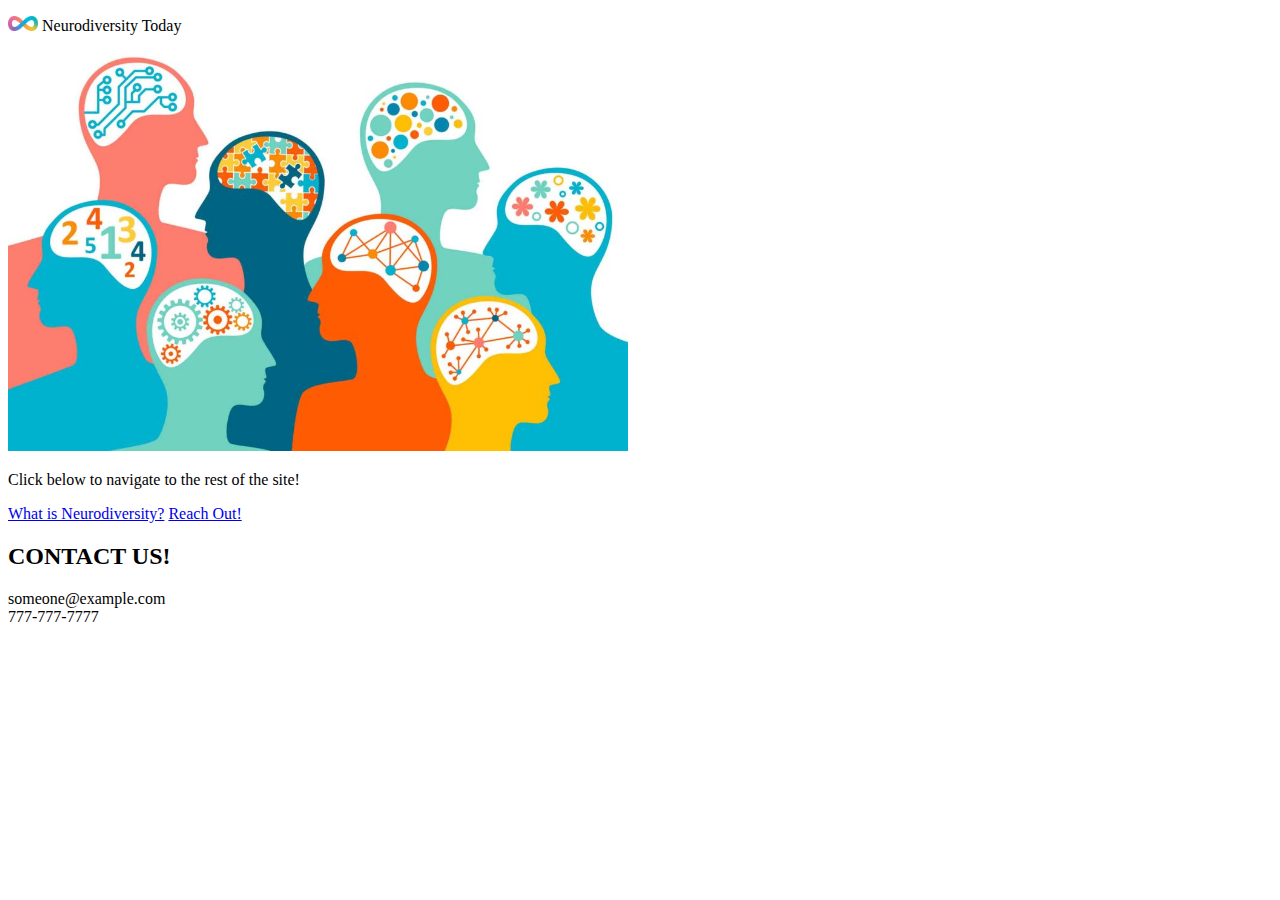
==== index.html @ 7ae712b1 "Adding files" ====
<!DOCTYPE html>
<html lang="en">
<head>
    <!-- Ashton Zonjic, 10/1/23, HTML -->
    <title>Neurodiversity Today - Home Page</title>
    <meta charset=UTF-8>
    <meta name="description" content="Discover the beauty of neurodiversity and how it celebrates the unique 
    strengths and perspectives of individuals with various neurological differences. Learn, share, and support 
    neurodiversity." />
</head>
<body>
    <header>
        <div class="header">
            <p><img src="images/infinity.png" alt="a rainbow infinity symbol" height="15"> Neurodiversity Today</p>
        </div>
    </header>
    
    <main>
        <div class="main">
            <p><img src="images/brains.jpg" alt="Image of many different silouettes of people with 
                illustrations in their heads." height="400"><br></p>
                
            <p>Click below to navigate to the rest of the site!</p>
            <nav><a href="info.html">What is Neurodiversity?</a> <a href="form.html">Reach Out!</a></nav>
        </div>
    </main>

    <footer>
        <div class="footer">
            <h2>CONTACT US!</h2>
            <p>someone@example.com <br>
                777-777-7777<br>
            </p>
        </div>
    </footer>

</body>

</html>
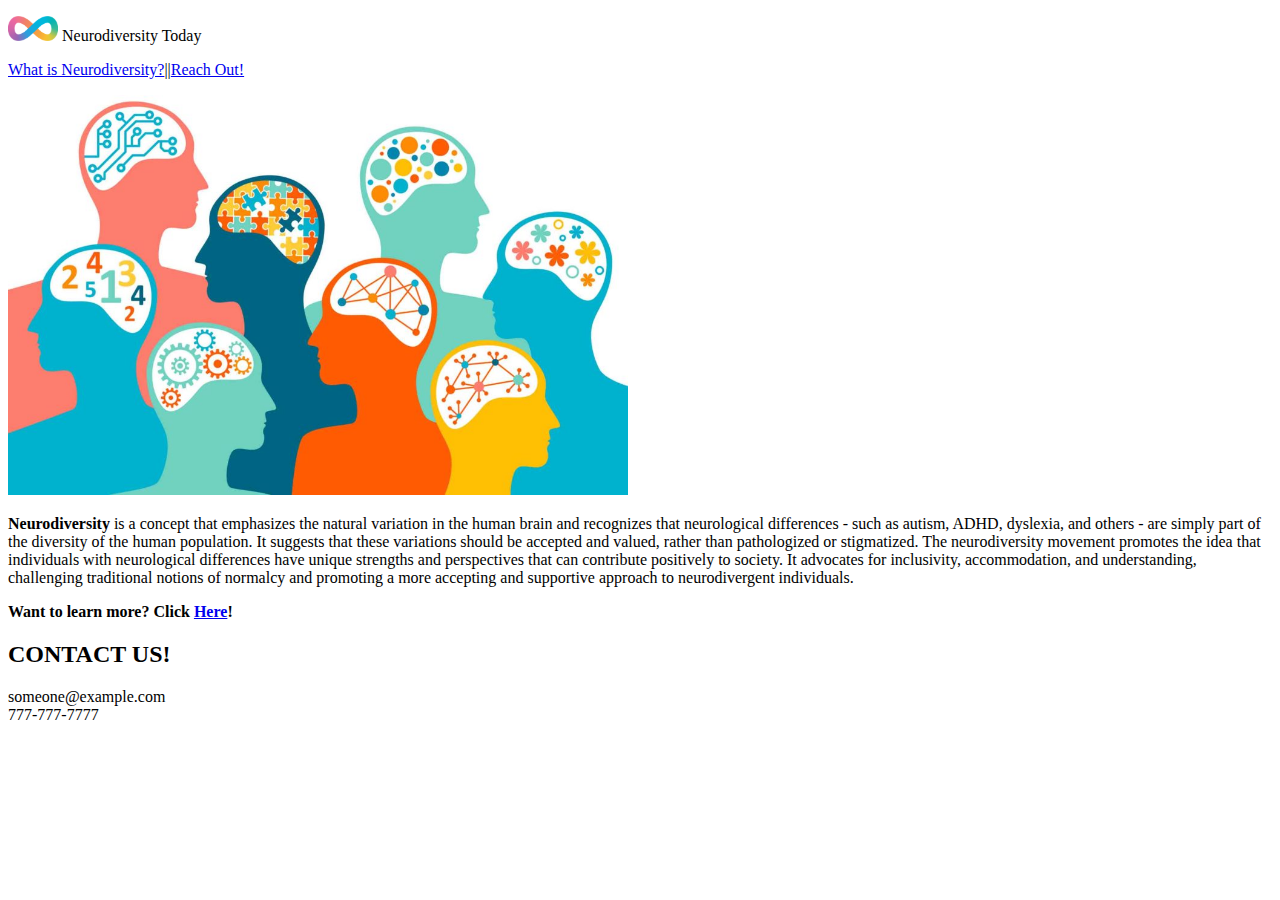
==== commit ad2243f7: "Update index.html" ====
--- a/index.html
+++ b/index.html
@@ -2,33 +2,58 @@
 <html lang="en">
 <head>
     <!-- Ashton Zonjic, 10/1/23, HTML -->
-    <title>Neurodiversity Today - Home Page</title>
+    
+    <link rel="stylesheet" href="css/main.css">
+    <title>Neurodiversity Today - Reach Out</title>
     <meta charset=UTF-8>
     <meta name="description" content="Discover the beauty of neurodiversity and how it celebrates the unique 
     strengths and perspectives of individuals with various neurological differences. Learn, share, and support 
     neurodiversity." />
+    <meta name="keywords" content="Neurodiversity, neurodivergent, neurodiverse, ADHD, autism, mental health">
+    <meta name="author" content="Ashton Zonjic">
 </head>
+<!-- Google tag (gtag.js) -->
+<script async src="https://www.googletagmanager.com/gtag/js?id=G-0YPQMTPTKJ"></script>
+<script>
+  window.dataLayer = window.dataLayer || [];
+  function gtag(){dataLayer.push(arguments);}
+  gtag('js', new Date());
+
+  gtag('config', 'G-0YPQMTPTKJ');
+</script>
 <body>
     <header>
-        <div class="header">
-            <p><img src="images/infinity.png" alt="a rainbow infinity symbol" height="15"> Neurodiversity Today</p>
-        </div>
+            <div class="navContent">
+                <nav>
+                    <p><img src="images/infinity.png" alt="a rainbow infinity symbol" width="50"> Neurodiversity Today</p>
+                    <div class="Links">
+                        <a href="info.html">What is Neurodiversity?</a>||<a href="form.html">Reach Out!</a>
+                    </div>
+                </nav>
+            </div>
     </header>
     
     <main>
         <div class="main">
             <p><img src="images/brains.jpg" alt="Image of many different silouettes of people with 
-                illustrations in their heads." height="400"><br></p>
-                
-            <p>Click below to navigate to the rest of the site!</p>
-            <nav><a href="info.html">What is Neurodiversity?</a> <a href="form.html">Reach Out!</a></nav>
+                illustrations in their heads." height="400"></p>
+                <p><strong>Neurodiversity</strong> is a concept that emphasizes the natural variation in the human 
+                    brain and recognizes that neurological differences - such as autism, ADHD, dyslexia, 
+                    and others - are simply part of the diversity of the human population. It suggests 
+                    that these variations should be accepted and valued, rather than pathologized or stigmatized. 
+                    The neurodiversity movement promotes the idea that individuals with neurological 
+                    differences have unique strengths and perspectives that can contribute positively to society.
+                    It advocates for inclusivity, accommodation, and understanding, challenging traditional notions 
+                    of normalcy and promoting a more accepting and supportive approach to neurodivergent individuals.</p>
+                <p><strong>Want to learn more? Click <a href="info.html">Here</a>!</p></strong>
+            
         </div>
     </main>
 
     <footer>
         <div class="footer">
             <h2>CONTACT US!</h2>
-            <p>someone@example.com <br>
+            <p>someone@example.com<br>
                 777-777-7777<br>
             </p>
         </div>
@@ -36,4 +61,4 @@
 
 </body>
 
-</html>+</html>
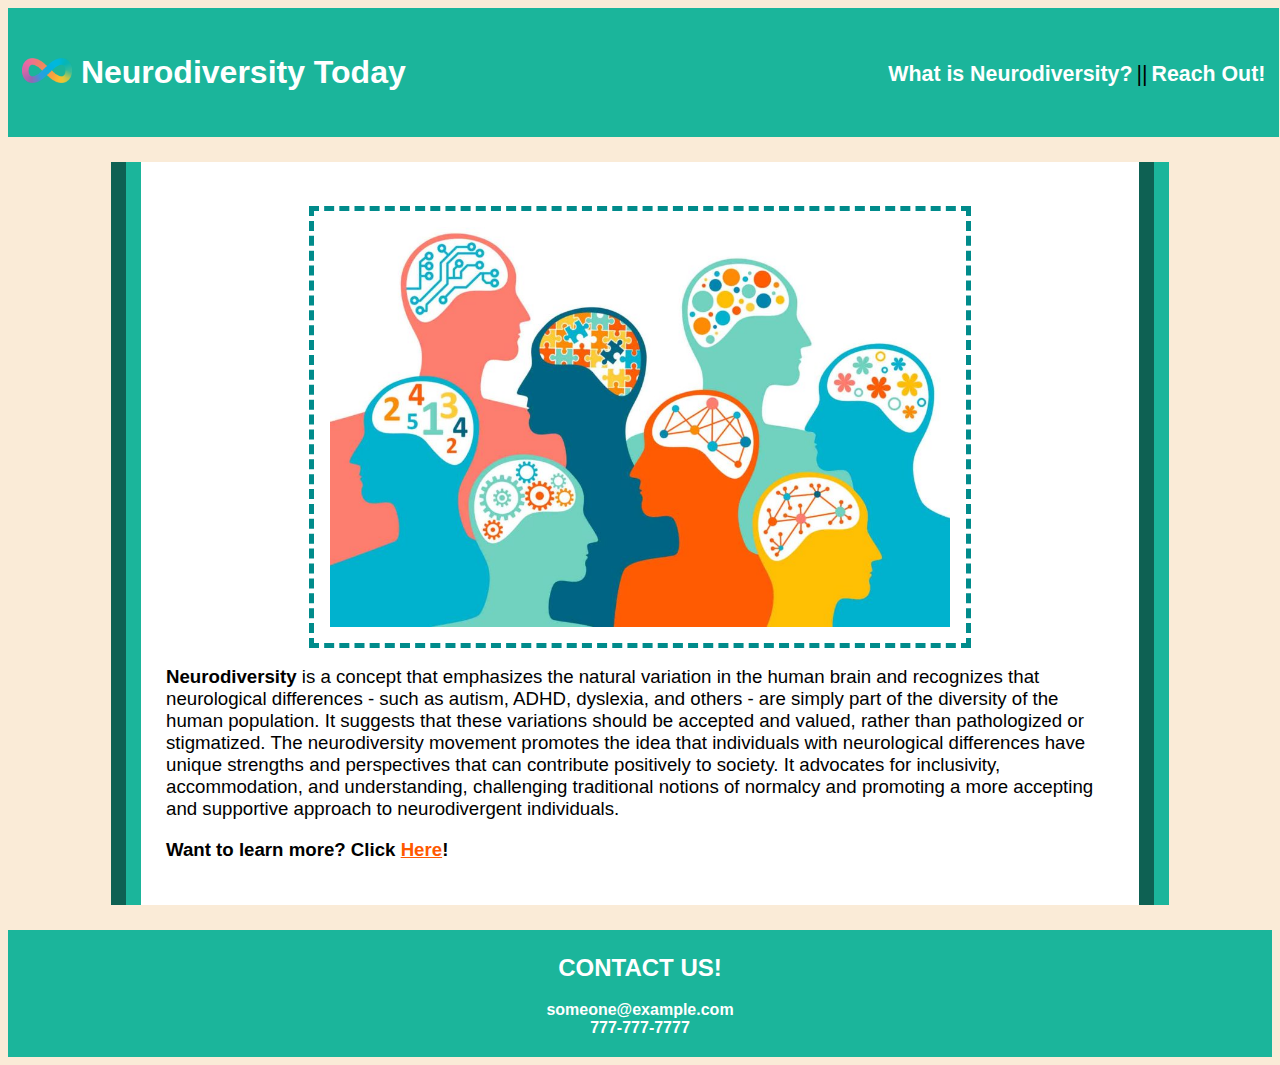
==== commit 321dbc58: "Update index.html" ====
--- a/index.html
+++ b/index.html
@@ -3,7 +3,7 @@
 <head>
     <!-- Ashton Zonjic, 10/1/23, HTML -->
     
-    <link rel="stylesheet" href="css/main.css">
+    <link rel="stylesheet" href="main.css">
     <title>Neurodiversity Today - Reach Out</title>
     <meta charset=UTF-8>
     <meta name="description" content="Discover the beauty of neurodiversity and how it celebrates the unique 
--- a/main.css
+++ b/main.css
@@ -0,0 +1,120 @@
+/*Universal*/
+
+/*setting font family*/
+body{
+    font-family:'Gill Sans', 'Gill Sans MT', Calibri, 'Trebuchet MS', sans-serif
+}
+
+/*making all h3's underlined*/
+h3{
+    text-decoration: underline;
+}
+
+/*Nav*/
+
+/*All in this section creates a Navbar with a teal background
+with the logo and site title floating left, and the links 
+floating to the right.*/
+
+/*Creating the navbar across the top of the screen*/
+.navContent{
+    width: 99%;
+    float: top;
+    background-color: #1bb59b;
+    padding: 10px;
+}
+
+/*aligning the links to the right of the navbar and centering
+them horizontally*/
+.Links{
+    float: right;
+    font-size: 16pt;
+    margin-top: 40px;
+}
+
+/*text style for text and anchors within the navbar*/
+nav a, nav p{
+    display: inline-block;
+    padding: .25rem;
+    text-decoration: none;
+    color:white;
+    font-weight: bold;
+}
+
+/*making the text within navbar larger than anchors*/
+nav p {
+    font-size: 24pt;
+}
+
+/*Sets a new color and bg color when hovering*/
+nav a:hover{
+    background-color: rgb(255, 89, 0);
+    color: rgb(255, 239, 192)
+}
+
+
+
+/*Main*/
+
+/*body background color set*/
+body {
+    background-color: antiquewhite
+}
+
+/*Creates style (border, align, and padding) for the images contained in the main section*/
+main img {
+    padding: 1rem;
+    border: 5px;
+    border-color: darkcyan;
+    border-style: dashed;
+    display: block;
+    margin: auto;
+    object-fit: cover;
+
+}
+
+/*sets body DIV to have side borders, a white background, aligned center, and a consistent font size*/
+.main {
+    background-color: white;
+    margin: auto;
+    border-left: groove 30px#1bb59b;
+    ;
+    border-right: groove  30px #1bb59b;
+    padding: .5rem;
+    width: 75%;
+    margin-top: 25px;
+    margin-bottom: 25px;
+    padding: 25px;
+    font-size: 14pt;
+}
+
+/*changes anchor element colors within main*/
+.main a {
+    color:  rgb(255, 89, 0);
+}
+
+/*Info table*/
+
+/*both sets table layout and sizing*/
+table {
+    padding: 15px;
+    table-layout:fixed;
+    width:100%;
+}
+
+td {
+    padding: 15px;
+}
+
+/*Footer*/
+
+/*creates a similar style to the header but with the contact information
+but at the bottom of each site*/
+.footer {
+    background-color: #1bb59b;
+    text-align: center;
+    padding: .25rem;
+    color:white;
+    font-weight: bold;
+
+}
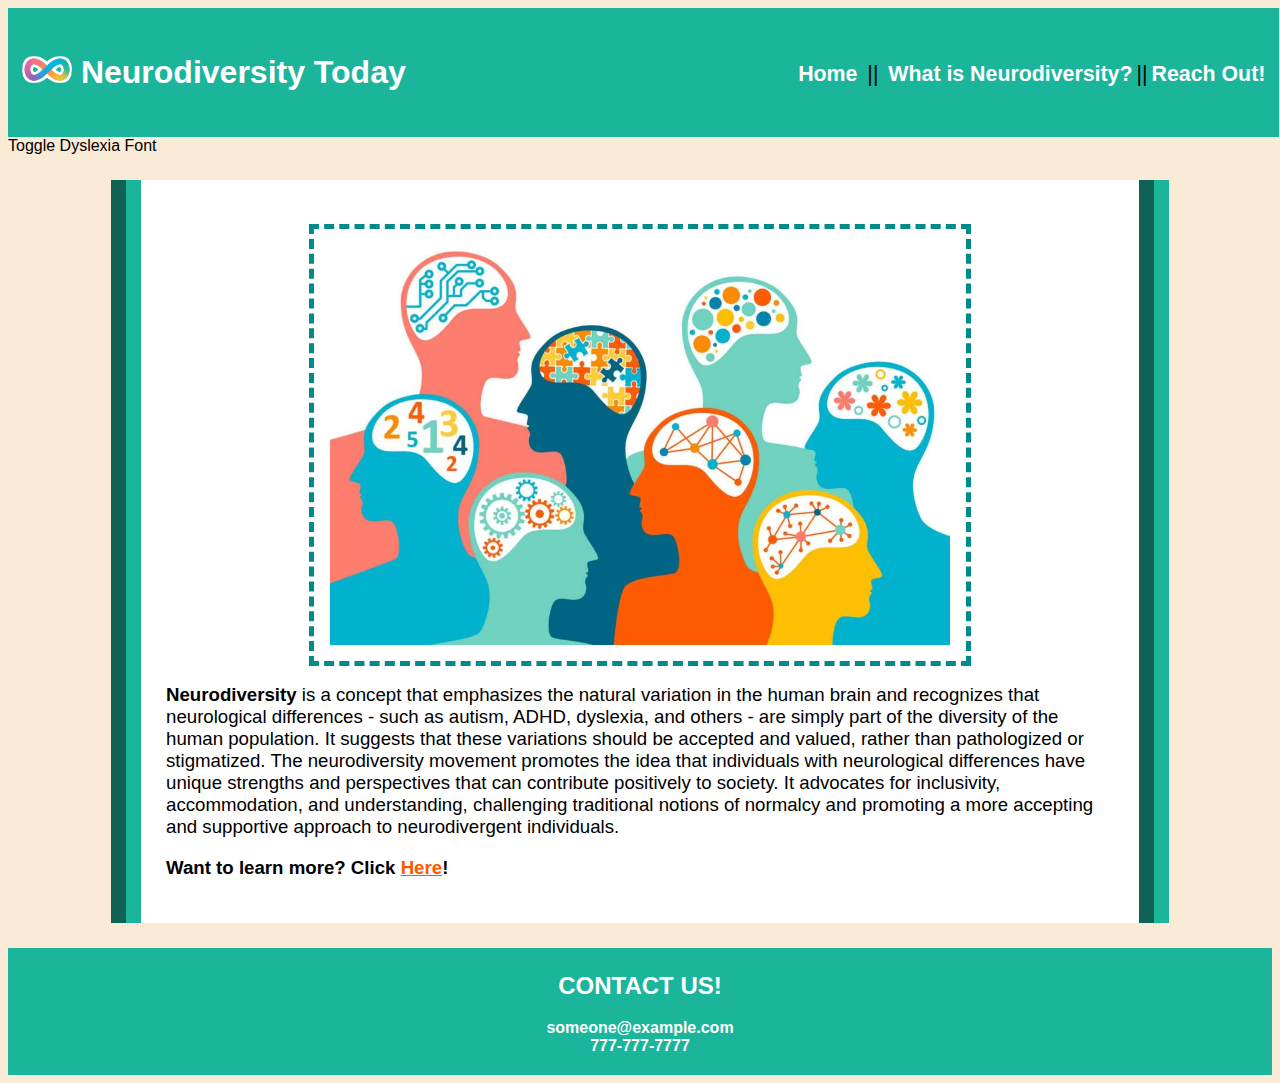
==== commit aabbba9f: "Update index.html" ====
--- a/index.html
+++ b/index.html
@@ -1,8 +1,7 @@
 <!DOCTYPE html>
 <html lang="en">
 <head>
-    <!-- Ashton Zonjic, 10/1/23, HTML -->
-    
+
     <link rel="stylesheet" href="main.css">
     <title>Neurodiversity Today - Reach Out</title>
     <meta charset=UTF-8>
@@ -14,27 +13,34 @@
 </head>
 <!-- Google tag (gtag.js) -->
 <script async src="https://www.googletagmanager.com/gtag/js?id=G-0YPQMTPTKJ"></script>
-<script>
-  window.dataLayer = window.dataLayer || [];
-  function gtag(){dataLayer.push(arguments);}
-  gtag('js', new Date());
 
-  gtag('config', 'G-0YPQMTPTKJ');
-</script>
-<body>
+<body id="body">
     <header>
             <div class="navContent">
                 <nav>
                     <p><img src="images/infinity.png" alt="a rainbow infinity symbol" width="50"> Neurodiversity Today</p>
                     <div class="Links">
-                        <a href="info.html">What is Neurodiversity?</a>||<a href="form.html">Reach Out!</a>
+                        <a href="index.html">Home</a> || <a href="info.html">What is Neurodiversity?</a>||<a href="form.html">Reach Out!</a>
                     </div>
                 </nav>
             </div>
+            
     </header>
+    <main>
     
-    <main>
+        <div class="container">
+            <div class="toggle">
+                <div class="toggle-button" onclick="Animatedtoggle()"></div>
+            </div>
+            <div class="text">Toggle Dyslexia Font</div>
+        </div>
+
+        <script type="text/javascript" src="scripts.js">
+        </script>
+
         <div class="main">
+
+
             <p><img src="images/brains.jpg" alt="Image of many different silouettes of people with 
                 illustrations in their heads." height="400"></p>
                 <p><strong>Neurodiversity</strong> is a concept that emphasizes the natural variation in the human 
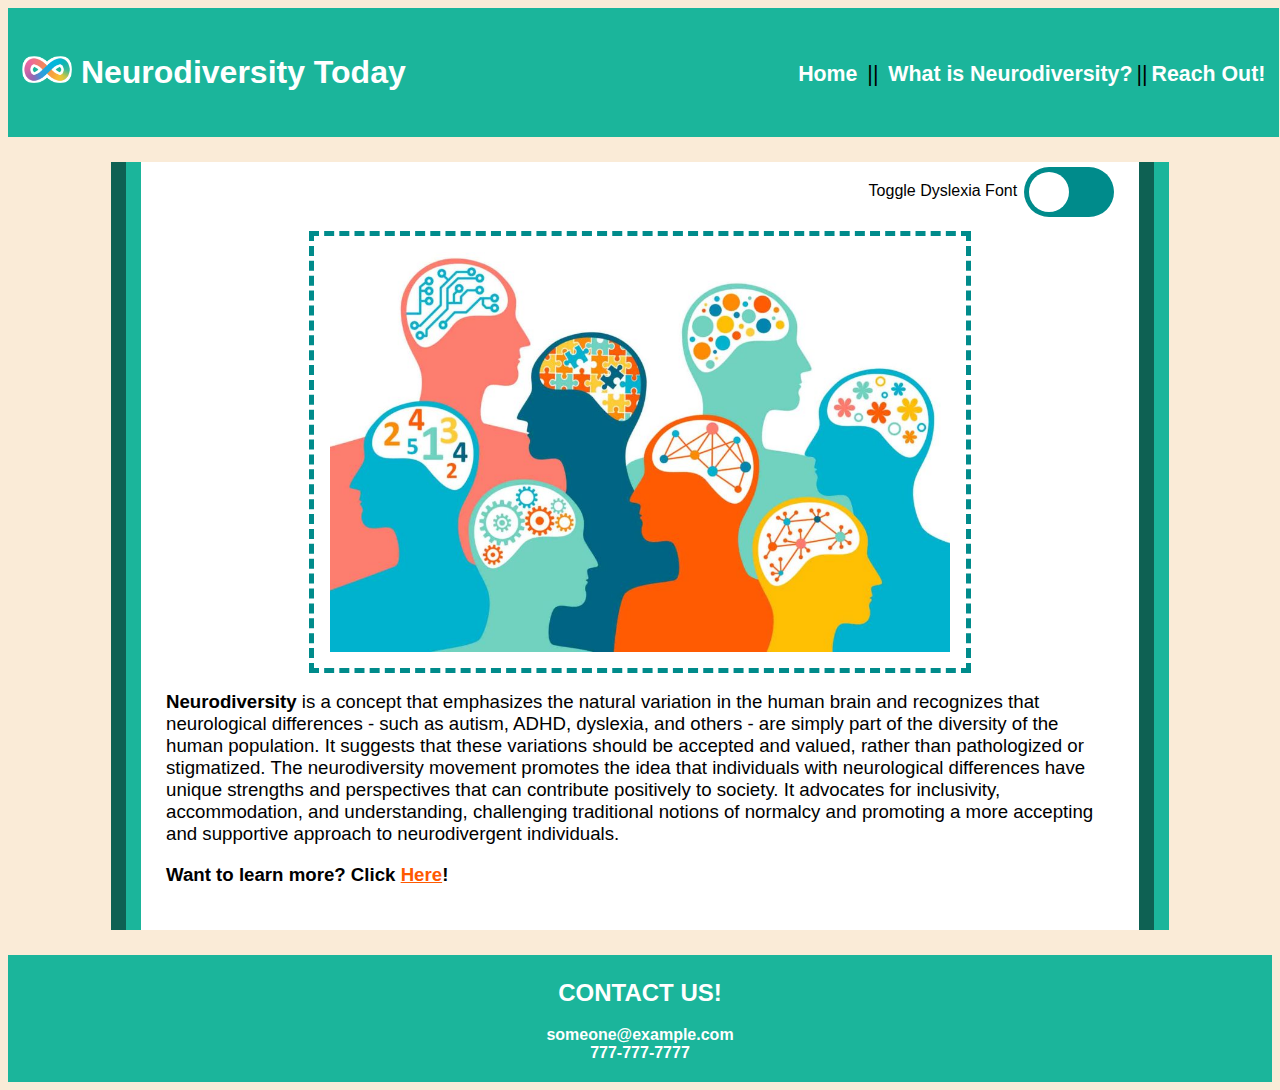
==== commit f79513b7: "Update index.html" ====
--- a/index.html
+++ b/index.html
@@ -5,6 +5,7 @@
     <link rel="stylesheet" href="main.css">
     <title>Neurodiversity Today - Reach Out</title>
     <meta charset=UTF-8>
+    <meta name="viewport" content="width=device-width, initial-scale=1">
     <meta name="description" content="Discover the beauty of neurodiversity and how it celebrates the unique 
     strengths and perspectives of individuals with various neurological differences. Learn, share, and support 
     neurodiversity." />
--- a/main.css
+++ b/main.css
@@ -52,7 +52,57 @@
     color: rgb(255, 239, 192)
 }
 
+/*Acessibility*/
 
+.container{
+    position: absolute;
+    right: 13%;
+    width: 245px;
+    background-color: white;
+}
+
+.container .toggle{
+    position: absolute;
+    top: 5px;
+    right: 0;
+    width: 90px;
+    height: 50px;
+    background-color: darkcyan;
+    border-radius: 30px;
+}
+
+.container .toggle .toggle-button{
+    position: absolute;
+    top: 5px;
+    left: 5px;
+    width: 40px;
+    height: 40px;
+    background-color: white;
+    border-radius: 50%;
+    cursor: pointer;
+    transition: 0.3%;
+}
+
+.container .toggle.active .toggle-button{
+    left: 45px;
+}
+
+.container .text{
+    position: absolute;
+    
+    left: 0;
+    padding-top: 20px;
+}
+
+@font-face { 
+    font-family: "OpenDyslexic"; 
+    src: url('https://dl.dropboxusercontent.com/s/qfpakpjedhsrdb9/OpenDyslexicAlta-Regular.ttf'); 
+} 
+
+body.active {
+    font-family: OpenDyslexic;
+    font-size: 12pt;
+ }
 
 /*Main*/
 
@@ -78,13 +128,12 @@
     background-color: white;
     margin: auto;
     border-left: groove 30px#1bb59b;
-    ;
     border-right: groove  30px #1bb59b;
-    padding: .5rem;
     width: 75%;
     margin-top: 25px;
     margin-bottom: 25px;
     padding: 25px;
+    padding-top: 50px;
     font-size: 14pt;
 }
 
@@ -106,6 +155,20 @@
     padding: 15px;
 }
 
+/*Form Page*/
+
+#formContent{
+    display: inline-block;
+    width: 55%;
+}
+
+#thanks {
+    display: inline-block;
+    width: 40%;
+    float: right;
+    margin-top: 100px;
+}
+
 /*Footer*/
 
 /*creates a similar style to the header but with the contact information
